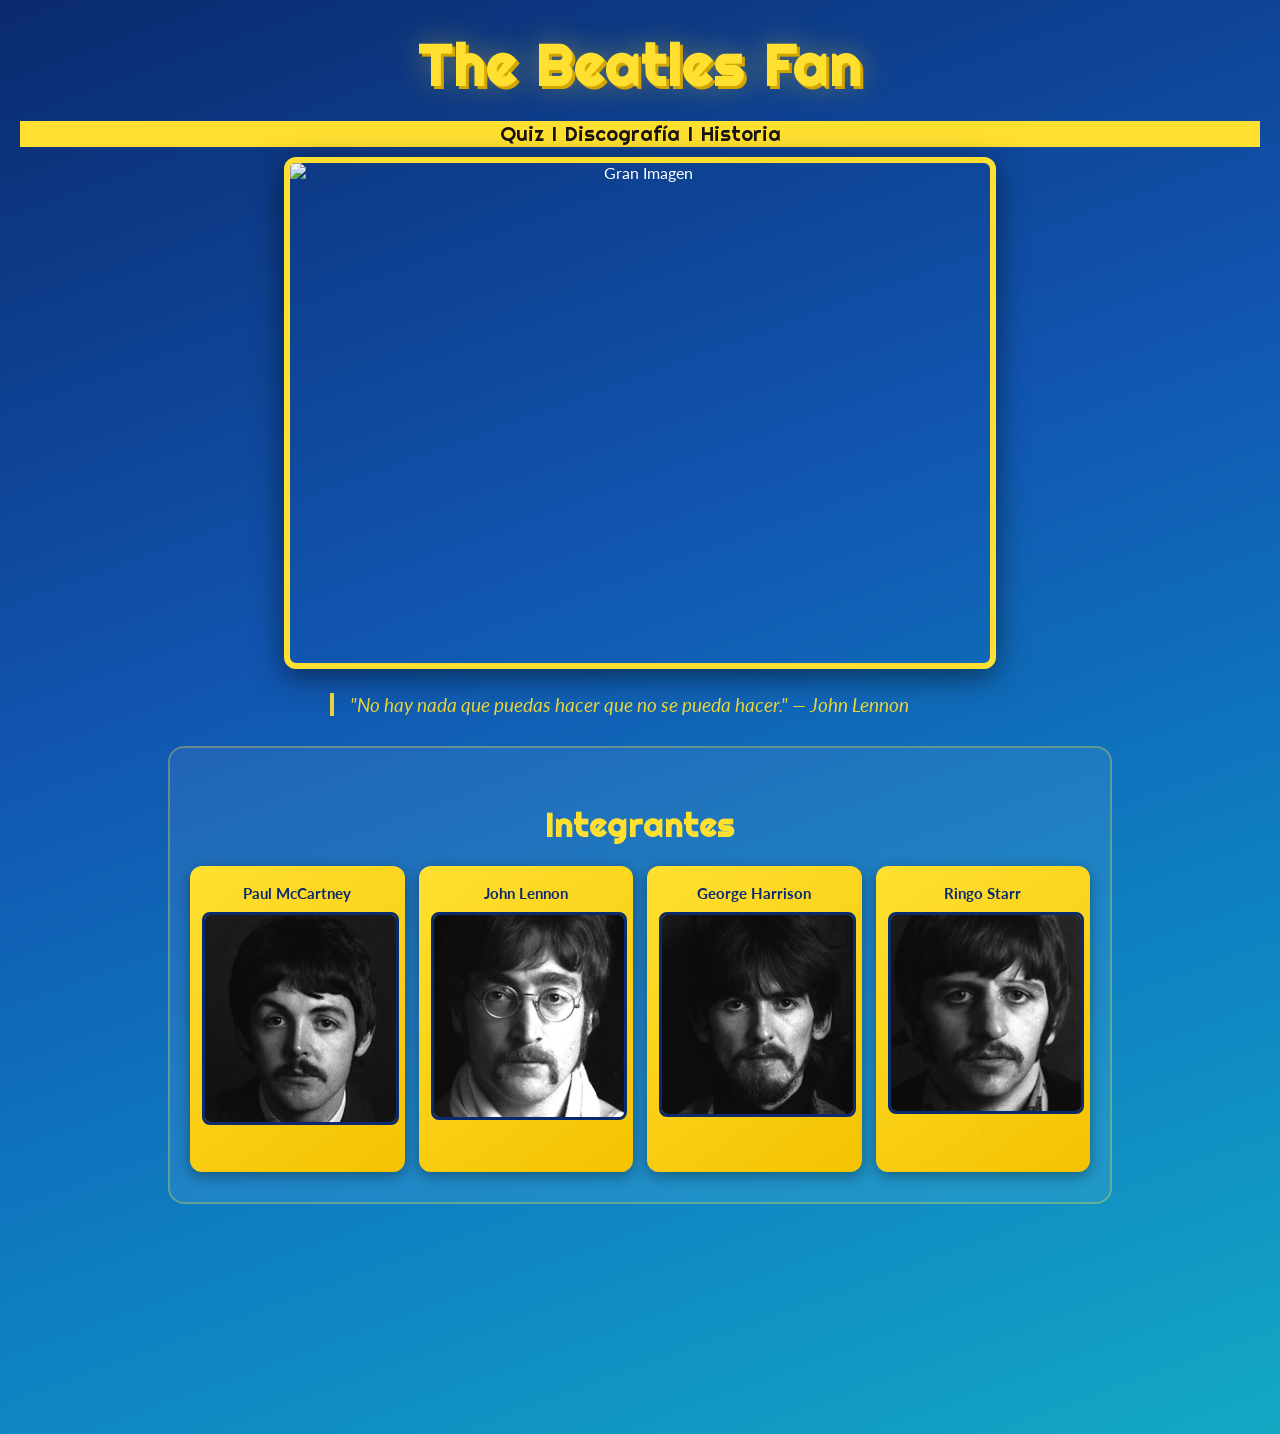
==== index.html @ a82bae4c "adivina la cancion" ====
<!DOCTYPE html>
<html>
<head>
    <title>The Beatles Fan</title>
    <link rel="preconnect" href="https://fonts.googleapis.com">
    <link href="https://fonts.googleapis.com/css2?family=Righteous&family=Lato:wght@400;700&display=swap" rel="stylesheet">
    <link rel="stylesheet" type="text/css" href="index.css">
    <link href="C:\Users\matia\OneDrive\Documents\lenguajes\Lenguajes-web\quiz">
    <script src="script.js"></script>
    
</head>
<body>
 
    <a href="index.html" style="text-decoration: none;"><h1>The Beatles Fan</h1> </a>
    <!-- navegacion -->
    <div class="navigation">
        <a style="text-decoration:none" href="quiz.html" type="text/css">Quiz I</a> <a style="text-decoration:none" href="discos.html" type="text/css">Discografía </a> <a style="text-decoration:none" href="historia.html" type="text/css">I Historia</a><style>
                a { color: rgb(25, 20, 20); }
        </style>  
    </div>

    <img src="https://upload.wikimedia.org/wikipedia/commons/a/a4/The_Beatles_Abbey_Road_album_cover.jpg" alt="Gran Imagen" width="700" height="500"/>
    <p class="quote">"No hay nada que puedas hacer que no se pueda hacer." — John Lennon</p>
    <!--- grid integrantes-->
    <section class="grid-section">
        <h2>Integrantes</h2>
        <div class="grid-container">
            <div class="grid-item">
                Paul McCartney
                <a href="https://es.wikipedia.org/wiki/Paul_Mccartney" target="_blank"><img src="Imagenes/Paul.png" alt="Paul McCartney"></a>
            </div>
            <div class="grid-item">
                John Lennon
                <a href="https://es.wikipedia.org/wiki/John_Lennon" target="_blank"><img src="Imagenes/John.png" alt="John Lennon"></a>
            </div>
            <div class="grid-item">
                George Harrison
                <a href="https://es.wikipedia.org/wiki/George_Harrison" target="_blank"><img src="Imagenes/George.png" alt="George Harrison"></a>
            </div>
            <div class="grid-item">
                Ringo Starr
                <a href="https://es.wikipedia.org/wiki/Ringo_Starr" target="_blank"><img src="Imagenes/Ringo.png" alt="Ringo Starr"></a>
            </div>
        </div>
    </section>
    <!--frases carrusel-->
    <section class="frases-section">
    <div class="frases-box">
        <p class="frase">"La vida es lo que pasa mientras estás ocupado haciendo otros planes."<span class="autor">— John Lennon</span></p>
        <p class="frase">"Si no sabes a dónde vas, cualquier camino te llevará ahí."<span class="autor">— George Harrison</span></p>
        <p class="frase">"Todo lo que necesitás es amor."<span class="autor">— John Lennon</span></p>
        <p class="frase">"En el final, el amor que recibís es igual al amor que dás."<span class="autor">— Paul McCartney</span></p>
        <p class="frase">"La música sigue sonando mucho después de que la canción termina."<span class="autor">— Paul McCartney</span></p>
    </div>
    </section>


</body>
</html>
---- index.css ----
* {
  cursor: url("https://sweezy-cursors.com/wp-content/uploads/cursor/the-beatles/the-beatles-cursor-32x32.png"), auto;
  
}
.clickable {
  cursor: url("https://sweezy-cursors.com/wp-content/uploads/cursor/the-beatles/the-beatles-pointer-32x32.png"), pointer;
}

/* fondo*/
body {
    background: linear-gradient(160deg, #0a2a6e 0%, #1155b0 40%, #0e7fc2 70%, #14a8c4 100%);
    color: #fff;
    font-family: 'Lato', sans-serif;
    min-height: 100vh;
    margin: 0;
    padding: 20px;
    text-align: center;
    position: relative;
    overflow-x: hidden;
    
}

/* navegacion */
.navigation{
  background-color: #FFE030;
  color: rgb(25, 20, 20);
  text-align: center;
  font-family: 'Righteous', cursive;
  font-size: 20px;
  font-weight: 100;
  word-spacing: 2px;  
}

/* titulo principal */
h1 {
    font-family: 'Righteous', cursive;
    font-size: 3.5rem;
    color: #FFE030;
    text-shadow:
        3px 3px 0px #d4a500,
        0 0 30px rgba(255, 224, 48, 0.4);
    margin: 10px 0 20px;
    letter-spacing: 2px;
}

/* imagen principal */
img[alt="Gran Imagen"] {
    border: 6px solid #FFE030;
    border-radius: 12px;
    box-shadow: 0 8px 30px rgba(0, 0, 0, 0.5);
    display: block;
    margin: 10px auto;
    max-width: 100%;
    height: auto;
}

/* cita */
.quote {
    font-style: italic;
    font-size: 1.2rem;
    color: #FFE030;
    margin: 24px auto;
    max-width: 600px;
    border-left: 4px solid #FFE030;
    padding-left: 16px;
    text-align: left;
    opacity: 0.9;
}

/* seccion grid */
.grid-section {
    padding: 30px 20px;
    background-color: rgba(255, 255, 255, 0.07);
    border: 2px solid rgba(255, 224, 48, 0.3);
    border-radius: 16px;
    margin: 30px auto;
    max-width: 900px;
}

h2 {
    font-family: 'Righteous', cursive;
    font-size: 2rem;
    color: #FFE030;
    letter-spacing: 1px;
    margin-bottom: 20px;
}

/* grid */
.grid-container {
    display: grid;
    grid-template-columns: repeat(4, 1fr);
    gap: 14px;
}

.grid-item {
    background: linear-gradient(145deg, #FFE030, #f5c200);
    color: #0a2a6e;
    padding: 18px 12px;
    text-align: center;
    border-radius: 12px;
    font-family: 'Lato', sans-serif;
    font-weight: 700;
    font-size: 0.95rem;
    box-shadow: 0 4px 14px rgba(0,0,0,0.35);
    transition: transform 0.2s ease, box-shadow 0.2s ease;
}

.grid-item:hover {
    transform: translateY(-5px) scale(1.03);
    box-shadow: 0 10px 24px rgba(0, 0, 0, 0.45);
}

.grid-item img {
    object-fit: cover;
    max-width: 100%;
    height: auto;
    display: block;
    margin: 10px auto 0;
    border-radius: 8px;
    border: 3px solid #0a2a6e;
}

/* notas musicales*/
.grid-item::after {
    content: "♩";
    font-size: 1.2rem;
    display: block;
    margin-top: 6px;
    opacity: 0.4;
}

/*frases carrusel*/
.frases-section { text-align: center; margin: 30px auto; max-width: 700px; }
.frases-titulo  { color: #FFE030; font-family: 'Righteous', cursive; letter-spacing: 2px; }
.frases-box     { position: relative; height: 150px; display: flex; align-items: center; justify-content: center; }
.frase          { position: absolute; width: 100%; opacity: 0; color: #fff; font-style: italic; font-size: 1.4rem; line-height: 1.6; }
.autor          { display: block; font-style: normal; color: #FFE030; font-size: 1.8rem; margin-top: 8px; }

.frase:nth-child(1) { animation: rotar 20s infinite 0s;  }
.frase:nth-child(2) { animation: rotar 20s infinite 4s;  }
.frase:nth-child(3) { animation: rotar 20s infinite 8s;  }
.frase:nth-child(4) { animation: rotar 20s infinite 12s; }
.frase:nth-child(5) { animation: rotar 20s infinite 16s; }

@keyframes rotar {
  0%  { opacity: 0 }
  5%  { opacity: 1 }
  20% { opacity: 1 }
  25% { opacity: 0 }
  100%{ opacity: 0 }
}
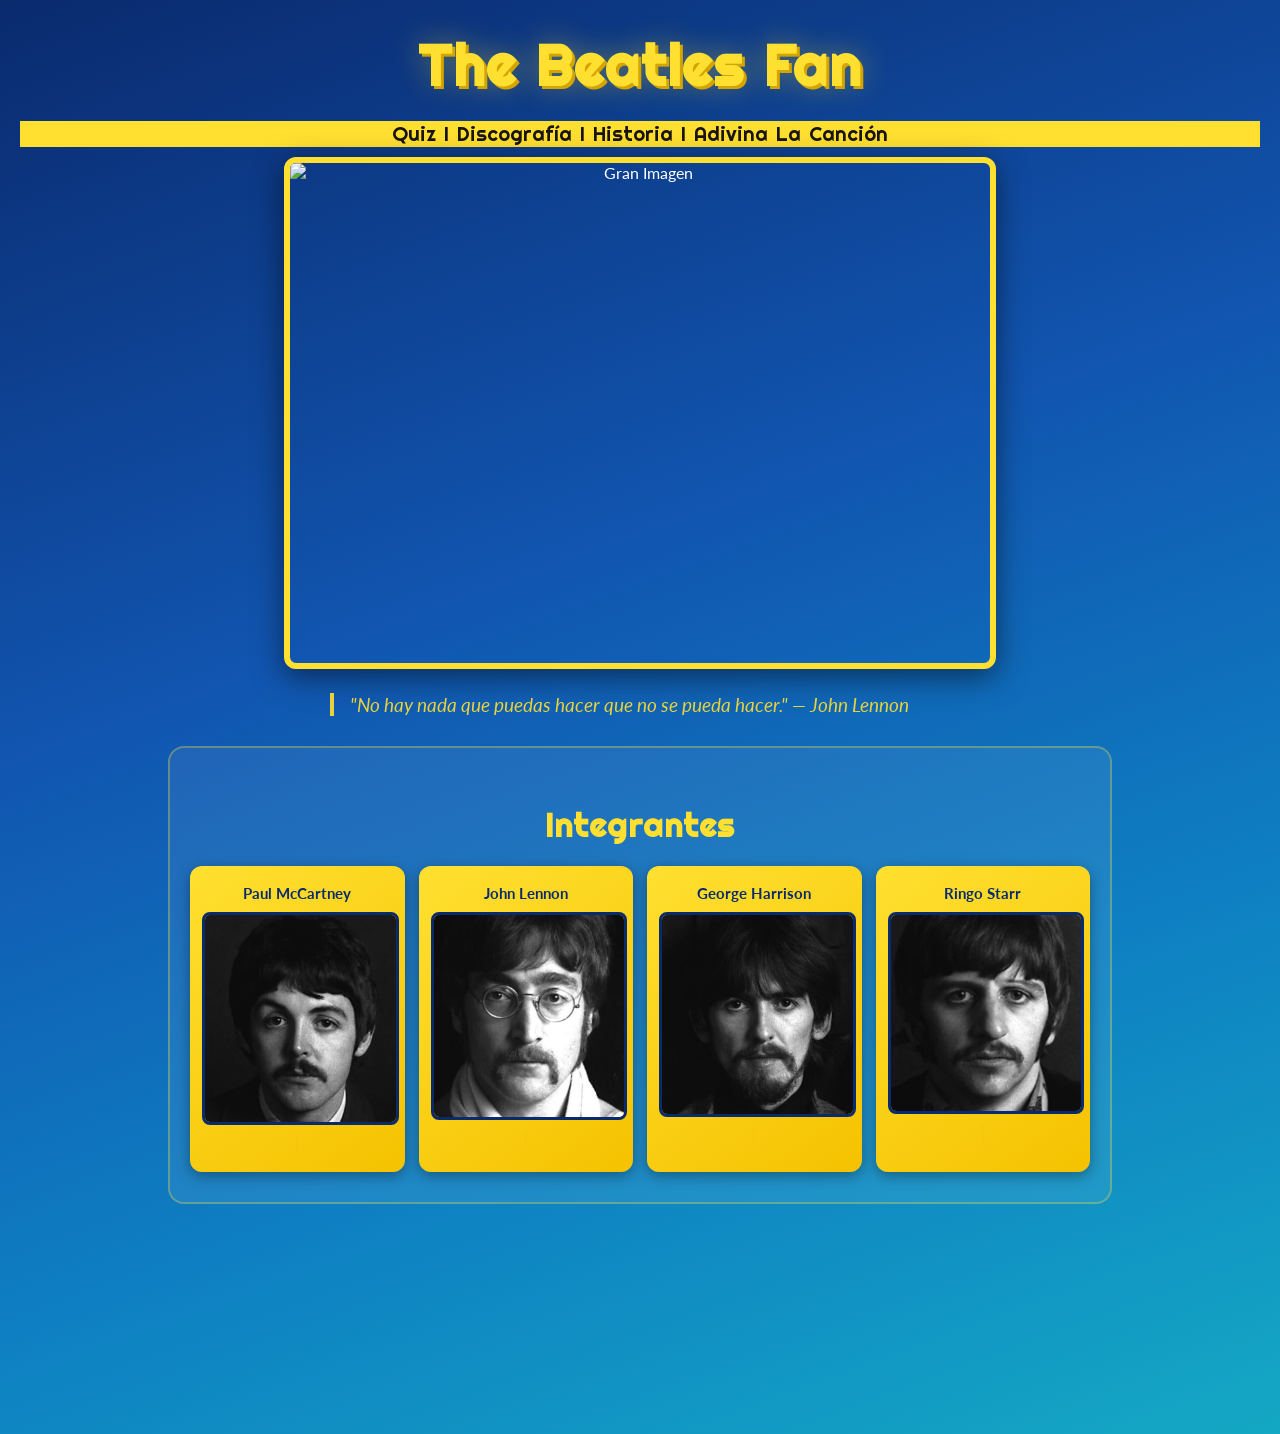
==== commit 9b0b5033: "juego de canciones avance" ====
--- a/index.html
+++ b/index.html
@@ -14,7 +14,7 @@
     <a href="index.html" style="text-decoration: none;"><h1>The Beatles Fan</h1> </a>
     <!-- navegacion -->
     <div class="navigation">
-        <a style="text-decoration:none" href="quiz.html" type="text/css">Quiz I</a> <a style="text-decoration:none" href="discos.html" type="text/css">Discografía </a> <a style="text-decoration:none" href="historia.html" type="text/css">I Historia</a><style>
+        <a style="text-decoration:none" href="quiz.html" type="text/css">Quiz I</a> <a style="text-decoration:none" href="discos.html" type="text/css">Discografía </a> <a style="text-decoration:none" href="historia.html" type="text/css">I Historia I</a><a style="text-decoration:none" href="adivina-cancion\juego.html" type="text/css"> Adivina La Canción</a><style>
                 a { color: rgb(25, 20, 20); }
         </style>  
     </div>
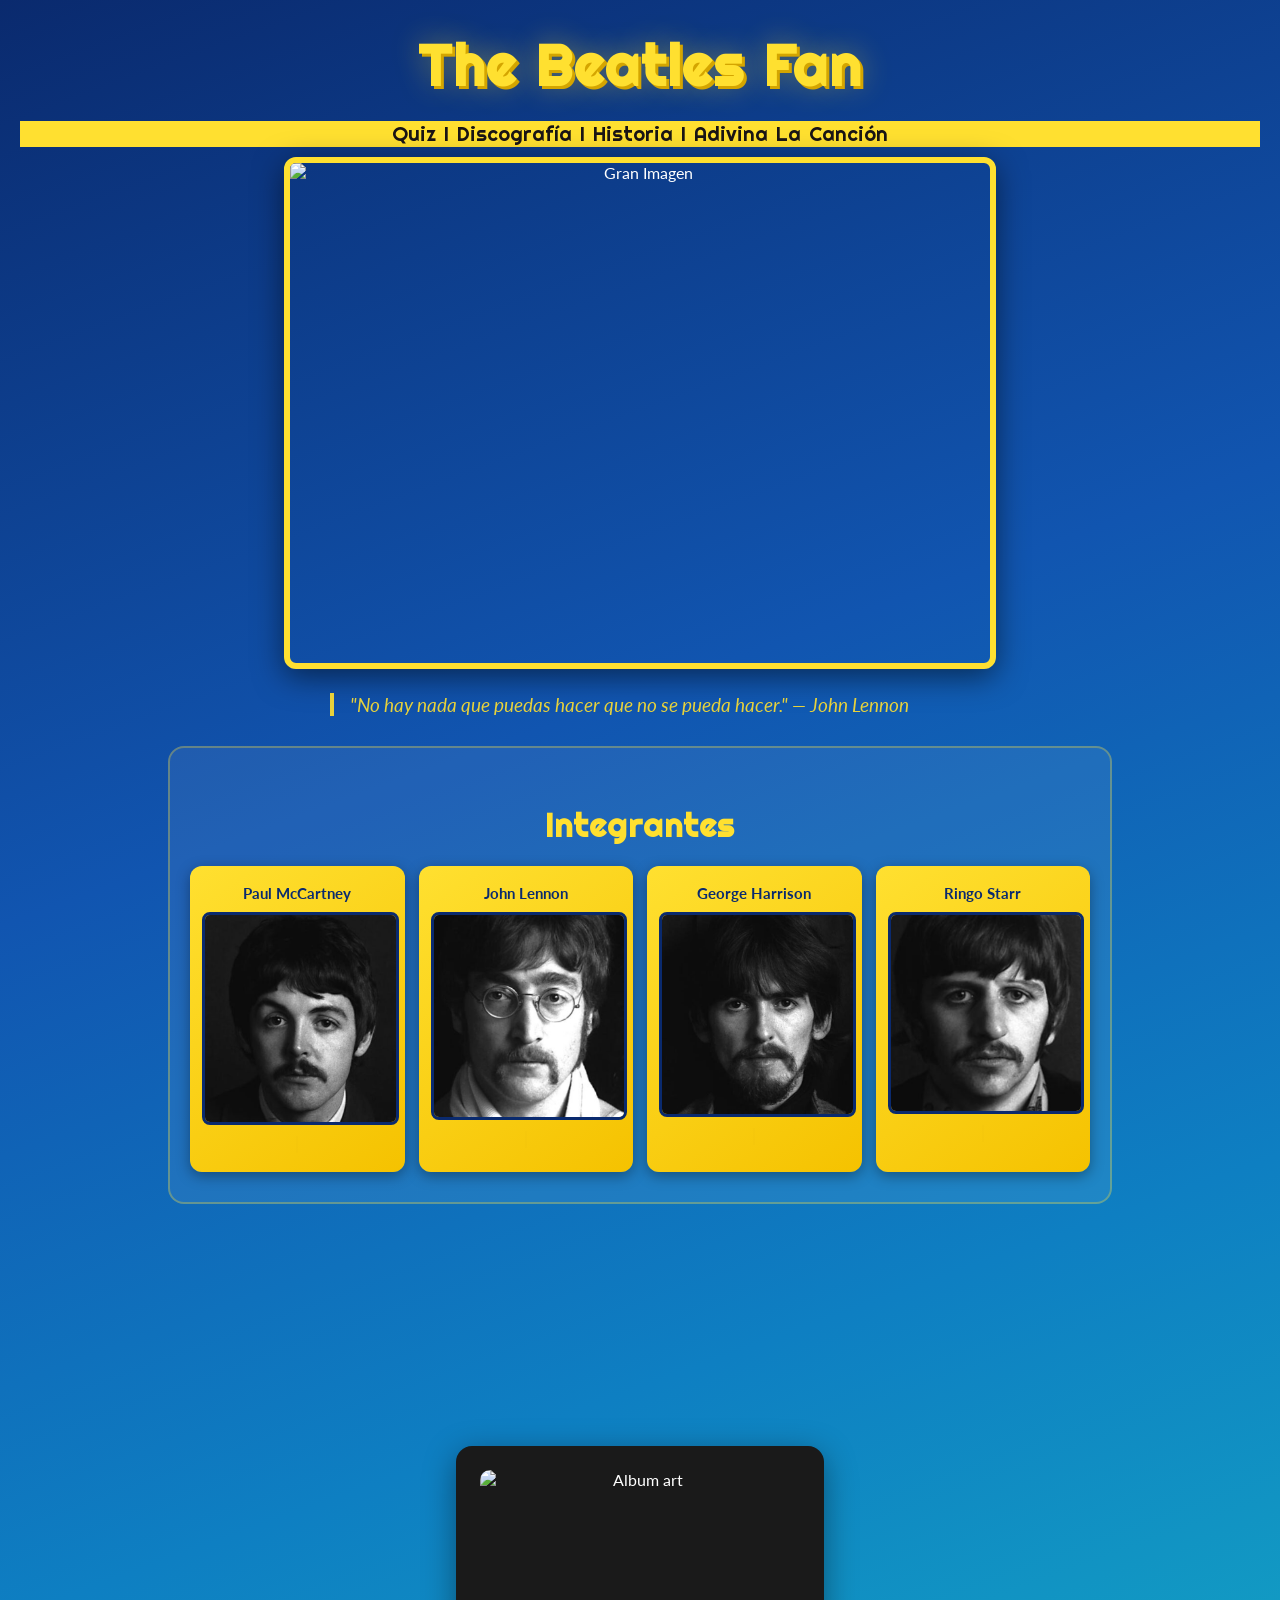
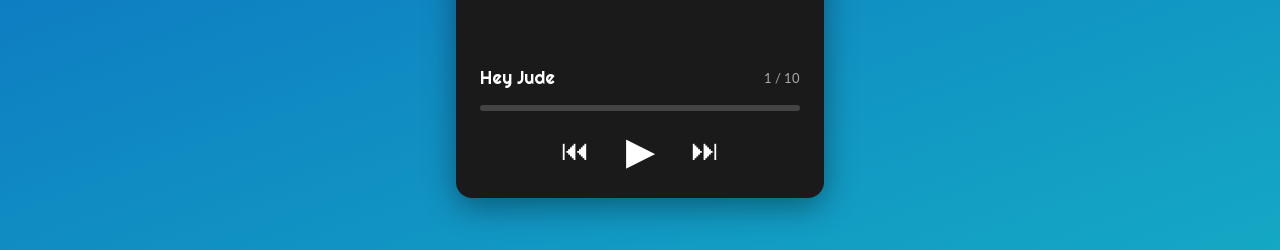
==== commit 4375756c: "adivina la cancion terminado" ====
--- a/index.html
+++ b/index.html
@@ -6,7 +6,6 @@
     <link href="https://fonts.googleapis.com/css2?family=Righteous&family=Lato:wght@400;700&display=swap" rel="stylesheet">
     <link rel="stylesheet" type="text/css" href="index.css">
     <link href="C:\Users\matia\OneDrive\Documents\lenguajes\Lenguajes-web\quiz">
-    <script src="script.js"></script>
     
 </head>
 <body>
@@ -55,5 +54,30 @@
     </section>
 
 
+    <!-- player de audio -->
+    <section class="player-section">
+    <div class="player-card">
+        <img id="player-thumb" src="https://img.youtube.com/vi/mQER0A0ej0M/mqdefault.jpg" alt="Album art"/>
+        <div class="player-info">
+        <span id="player-song">Hey Jude</span>
+        <span id="player-num">1 / 10</span>
+        </div>
+        <div id="player-progress">
+        <div id="player-bar"></div>
+        </div>
+        <div class="player-controls">
+        <button id="player-prev">⏮</button>
+        <button id="player-play">▶</button>
+        <button id="player-next">⏭</button>
+        </div>
+    </div>
+    <!-- player oculto -->
+    <div id="yt-player-index" style="position:absolute;top:-9999px;left:-9999px;"></div>
+    </section>
+
+    <script src="/adivina-cancion/canciones.js"></script>
+    <script src="index.js"></script>
+
+
 </body>
 </html>
--- a/index.css
+++ b/index.css
@@ -150,3 +150,91 @@
   25% { opacity: 0 }
   100%{ opacity: 0 }
 }
+
+
+
+/* ── PLAYER ───────────────────────────────────── */
+.player-section {
+  display: flex;
+  justify-content: center;
+  padding: 2rem 0;
+}
+
+.player-card {
+  background: #1a1a1a;
+  color: #fff;
+  border-radius: 16px;
+  padding: 1.5rem;
+  width: 320px;
+  box-shadow: 0 8px 32px rgba(0,0,0,0.4);
+  display: flex;
+  flex-direction: column;
+  align-items: center;
+  gap: 1rem;
+}
+
+#player-thumb {
+  width: 100%;
+  border-radius: 10px;
+  aspect-ratio: 16/9;
+  object-fit: cover;
+}
+
+.player-info {
+  width: 100%;
+  display: flex;
+  justify-content: space-between;
+  align-items: center;
+}
+
+#player-song {
+  font-family: 'Righteous', sans-serif;
+  font-size: 1.1rem;
+}
+
+#player-num {
+  font-size: 0.8rem;
+  color: #aaa;
+}
+
+/* Barra de progreso */
+#player-progress {
+  width: 100%;
+  height: 6px;
+  background: #444;
+  border-radius: 3px;
+  cursor: pointer;
+}
+
+#player-bar {
+  height: 100%;
+  width: 0%;
+  background: #e8c84a; /* amarillo Beatles */
+  border-radius: 3px;
+  transition: width 0.5s linear;
+}
+
+/* Controles */
+.player-controls {
+  display: flex;
+  gap: 1.5rem;
+  align-items: center;
+}
+
+.player-controls button {
+  background: none;
+  border: none;
+  color: #fff;
+  font-size: 1.8rem;
+  cursor: pointer;
+  transition: transform 0.1s;
+}
+
+.player-controls button:hover {
+  transform: scale(1.2);
+  color: #e8c84a;
+}
+
+#player-play {
+  font-size: 2.4rem !important;
+}
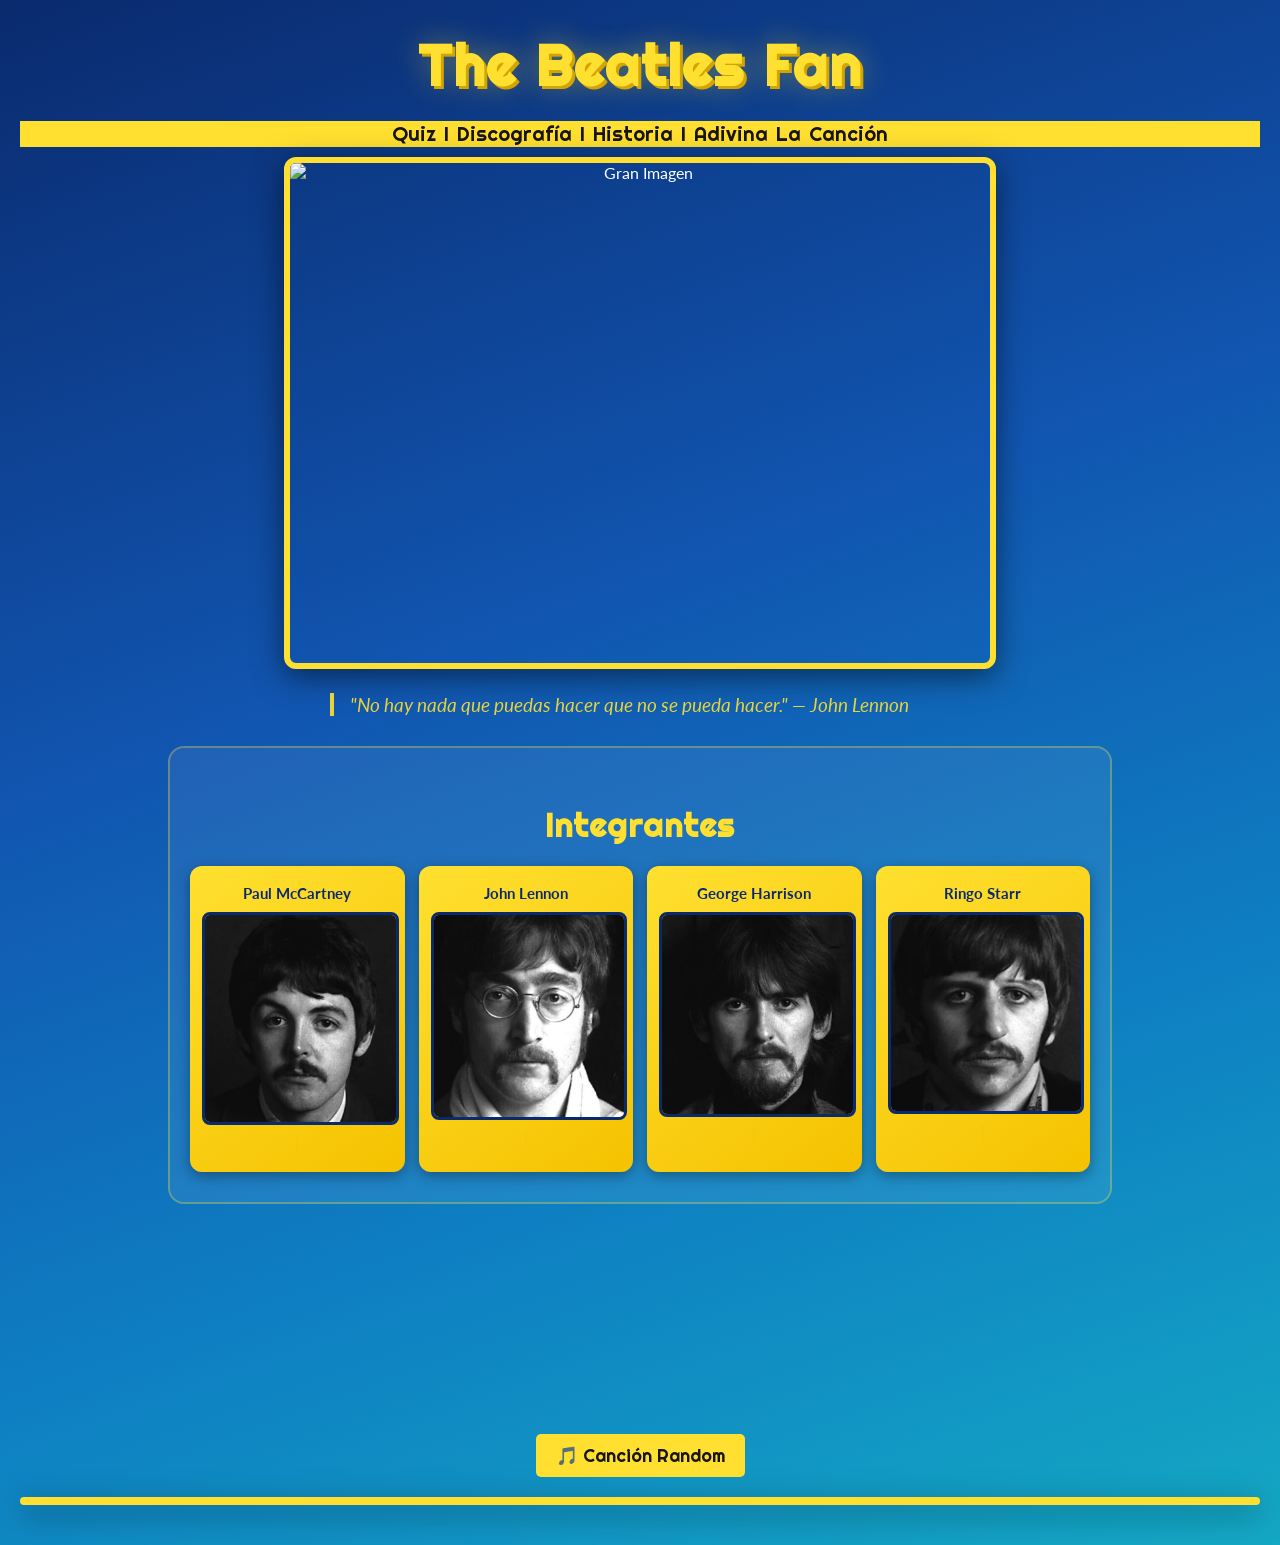
==== commit d14d153e: "js del index terminado" ====
--- a/index.html
+++ b/index.html
@@ -6,7 +6,8 @@
     <link href="https://fonts.googleapis.com/css2?family=Righteous&family=Lato:wght@400;700&display=swap" rel="stylesheet">
     <link rel="stylesheet" type="text/css" href="index.css">
     <link href="C:\Users\matia\OneDrive\Documents\lenguajes\Lenguajes-web\quiz">
-    
+    <script type="module"src="index.js"></script>
+
 </head>
 <body>
  
@@ -53,31 +54,12 @@
     </div>
     </section>
 
-
-    <!-- player de audio -->
-    <section class="player-section">
-    <div class="player-card">
-        <img id="player-thumb" src="https://img.youtube.com/vi/mQER0A0ej0M/mqdefault.jpg" alt="Album art"/>
-        <div class="player-info">
-        <span id="player-song">Hey Jude</span>
-        <span id="player-num">1 / 10</span>
-        </div>
-        <div id="player-progress">
-        <div id="player-bar"></div>
-        </div>
-        <div class="player-controls">
-        <button id="player-prev">⏮</button>
-        <button id="player-play">▶</button>
-        <button id="player-next">⏭</button>
-        </div>
-    </div>
-    <!-- player oculto -->
-    <div id="yt-player-index" style="position:absolute;top:-9999px;left:-9999px;"></div>
-    </section>
-
-    <script src="/adivina-cancion/canciones.js"></script>
-    <script src="index.js"></script>
-
+    <!-- cancion random -->
+    <button id="random-btn">🎵 Canción Random</button>
+    <!-- nombre de la cancion -->
+    <p id="nombre-cancion"></p>
+    <!-- iframe -->
+    <div id="player"></div>
 
 </body>
 </html>
--- a/index.css
+++ b/index.css
@@ -151,90 +151,33 @@
   100%{ opacity: 0 }
 }
 
-
-
-/* ── PLAYER ───────────────────────────────────── */
-.player-section {
-  display: flex;
-  justify-content: center;
-  padding: 2rem 0;
+/* player */
+#player {
+    margin: 20px auto;
+    border: 4px solid #FFE030;
+    border-radius: 12px;
+    box-shadow: 0 8px 30px rgba(0, 0, 0, 0.5);
+    max-width: 100%;
+}
+/* boton para reproducir la cancion */
+#random-btn {
+    background-color: #FFE030;
+    color: rgb(25, 20, 20);
+    border: none;
+    padding: 10px 20px;
+    font-size: 18px;
+    font-family: 'Righteous', cursive;
+    cursor: pointer;
+    border-radius: 5px;
+    margin-top: 20px;
+    transition: background-color 0.3s ease;
 }
 
-.player-card {
-  background: #1a1a1a;
-  color: #fff;
-  border-radius: 16px;
-  padding: 1.5rem;
-  width: 320px;
-  box-shadow: 0 8px 32px rgba(0,0,0,0.4);
-  display: flex;
-  flex-direction: column;
-  align-items: center;
-  gap: 1rem;
+#random-btn:hover {
+    background-color: #d4a500;
 }
 
-#player-thumb {
-  width: 100%;
-  border-radius: 10px;
-  aspect-ratio: 16/9;
-  object-fit: cover;
-}
-
-.player-info {
-  width: 100%;
-  display: flex;
-  justify-content: space-between;
-  align-items: center;
-}
-
-#player-song {
-  font-family: 'Righteous', sans-serif;
-  font-size: 1.1rem;
-}
-
-#player-num {
-  font-size: 0.8rem;
-  color: #aaa;
-}
-
-/* Barra de progreso */
-#player-progress {
-  width: 100%;
-  height: 6px;
-  background: #444;
-  border-radius: 3px;
-  cursor: pointer;
-}
-
-#player-bar {
-  height: 100%;
-  width: 0%;
-  background: #e8c84a; /* amarillo Beatles */
-  border-radius: 3px;
-  transition: width 0.5s linear;
-}
-
-/* Controles */
-.player-controls {
-  display: flex;
-  gap: 1.5rem;
-  align-items: center;
-}
-
-.player-controls button {
-  background: none;
-  border: none;
-  color: #fff;
-  font-size: 1.8rem;
-  cursor: pointer;
-  transition: transform 0.1s;
-}
-
-.player-controls button:hover {
-  transform: scale(1.2);
-  color: #e8c84a;
-}
-
-#player-play {
-  font-size: 2.4rem !important;
+p {
+    font-size: 1.2rem;
+    margin-top: 20px;
 }
